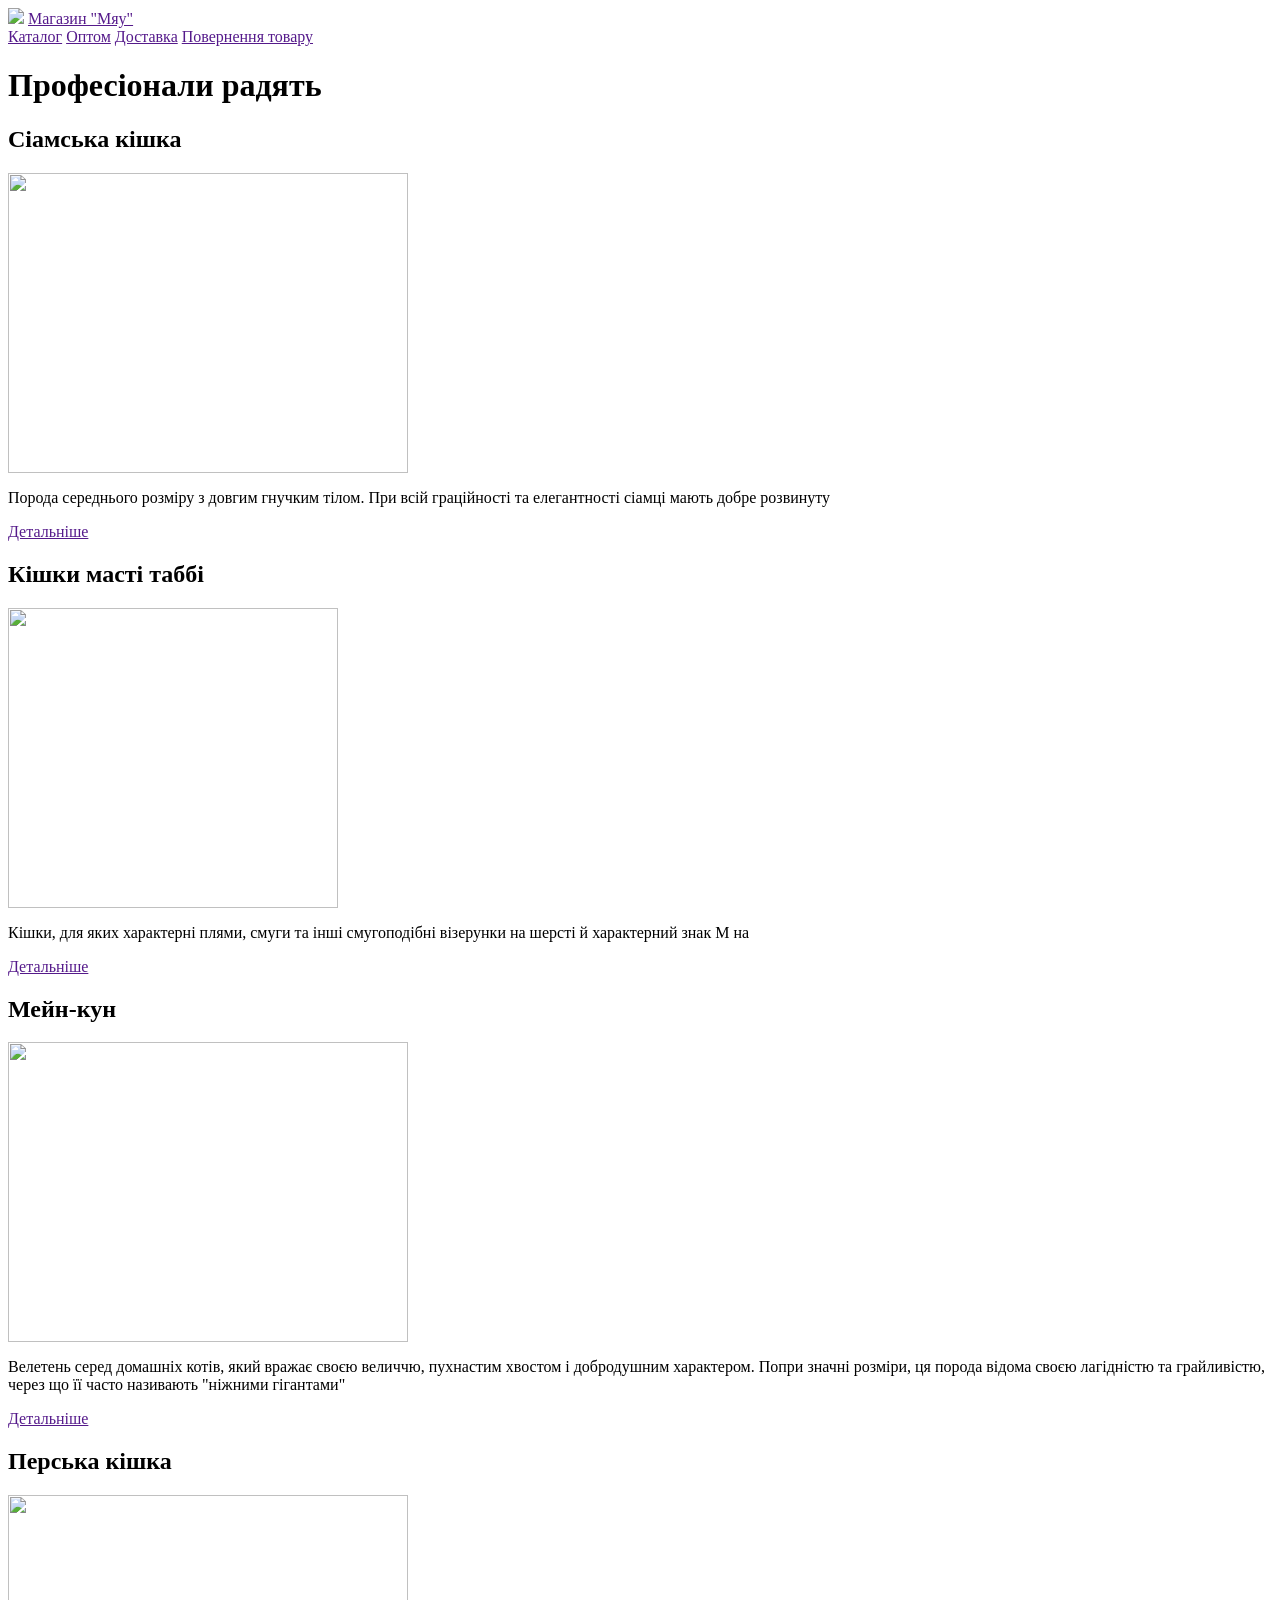
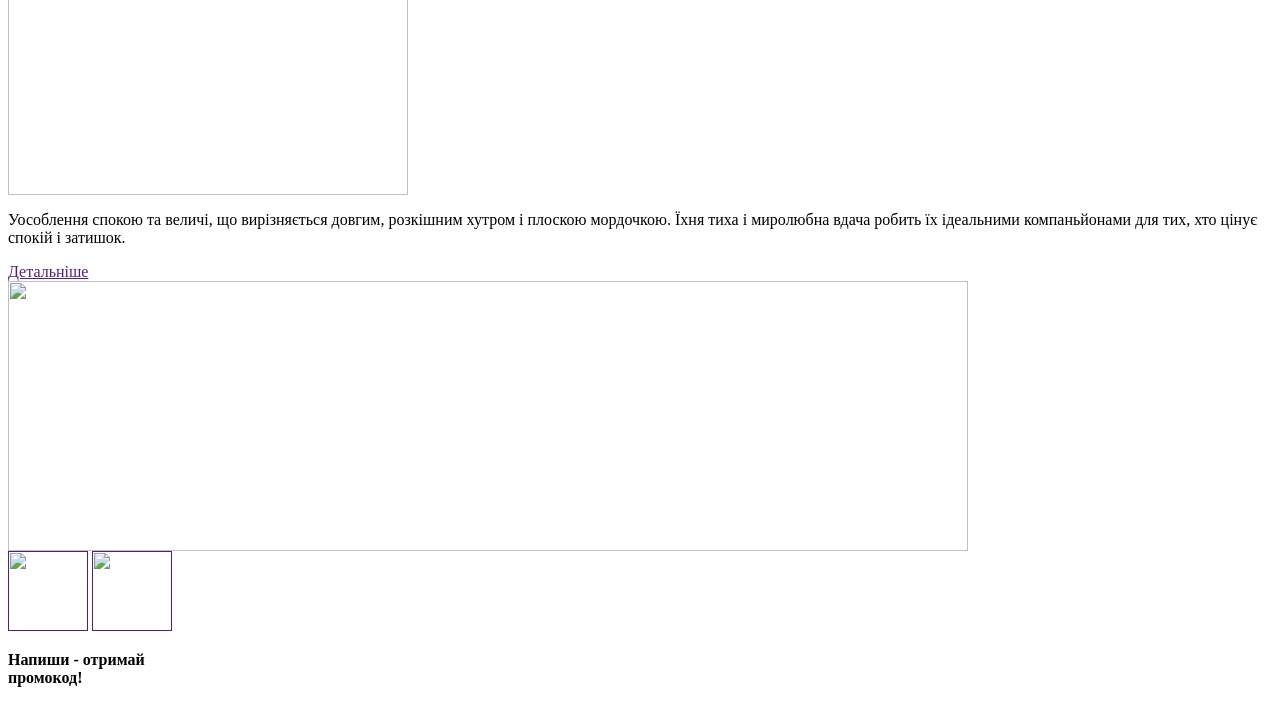
==== index.html @ aae124a3 "Create index.html" ====
<html>
    <head>
        <title>Магазин "Мяу"</title>
        <link rel="stylesheet" href="style.css">
    </head>
    <body>
        <header>
            <img src="https://learn.logikaschool.com/uploads/student/2801011/68bc3e23b621d.png">
            <a class="button" href="">Магазин "Мяу" </a>
        </header>
        <nav>
            <a class="nav-link" href="">Каталог</a>
            <a class="nav-link" href="">Оптом</a>
            <a class="nav-link" href="">Доставка</a>
            <a class="nav-link" href="">Повернення товару</a>
        </nav>
        <main>
            <h1>Професіонали радять</h1>
            <section class="info">
                <article>
                    <h2>Сіамська кішка</h2>
                    <img src="https://ua.cats.com/wp-content/uploads/2020/10/the-Siamese-cats.jpg" width="400px" height="300px"/>
                    <p> Порода середнього розміру з довгим гнучким тілом. При всій граційності та елегантності сіамці мають добре розвинуту</p>
                    <a class="article-but" href="">Детальніше</a>
                </article>
                <article>
                    <h2>Кішки масті таббі</h2>
                    <img src="https://ua.cats.com/wp-content/uploads/2020/10/American-Shorthair-1.jpg" width="330px" height="300px"/>
                    <p> Кішки, для яких характерні плями, смуги та інші смугоподібні візерунки на шерсті й характерний знак М на</p>
                    <a class="article-but" href="">Детальніше</a>
                </article>
                <article>
                    <h2>Мейн-кун </h2>
                    <img src="https://www.supersadovnik.ru/binfiles/images/20240125/b7bc4b22.jpg" width="400px" height="300px"/>
                    <p>Велетень серед домашніх котів, який вражає своєю величчю, пухнастим хвостом і добродушним характером. Попри значні розміри, ця порода відома своєю лагідністю та грайливістю, через що її часто називають "ніжними гігантами"</p>
                    <a class="article-but" href="">Детальніше</a>
                </article>
                <article>
                    <h2>Перська кішка </h2>
                    <img src="https://encrypted-tbn0.gstatic.com/images?q=tbn:ANd9GcTSWDB5X0pcOeyaU6LUPSiTE0FxjA0PDlYnlw&s" width="400px" height="300px"/>
                    <p>Уособлення спокою та величі, що вирізняється довгим, розкішним хутром і плоскою мордочкою. Їхня тиха і миролюбна вдача робить їх ідеальними компаньйонами для тих, хто цінує спокій і затишок.</p>
                    <a class="article-but" href="">Детальніше</a>
                </article>
            </section>
            <img src="https://i.pinimg.com/736x/1b/73/bf/1b73bf9ea3701c64d183f40a0bc0bb34.jpg" width="960" height="270"/>
        </main>
        <footer>
            <a href=""><img src="https://i1.sndcdn.com/avatars-YPqTdlYQGYU2cOMD-J0gRDw-t1080x1080.jpg" width="80px" height="80px"></a>
            <a href=""><img src="https://c8.alamy.com/comp/2SANBBG/illustration-of-a-cute-cartoon-white-cat-holding-a-gun-2SANBBG.jpg" width="80px" height="80px"></a>
            <p><b>Напиши - отримай <br/> промокод!</b></p> 
        </footer>
    </body>
</html>
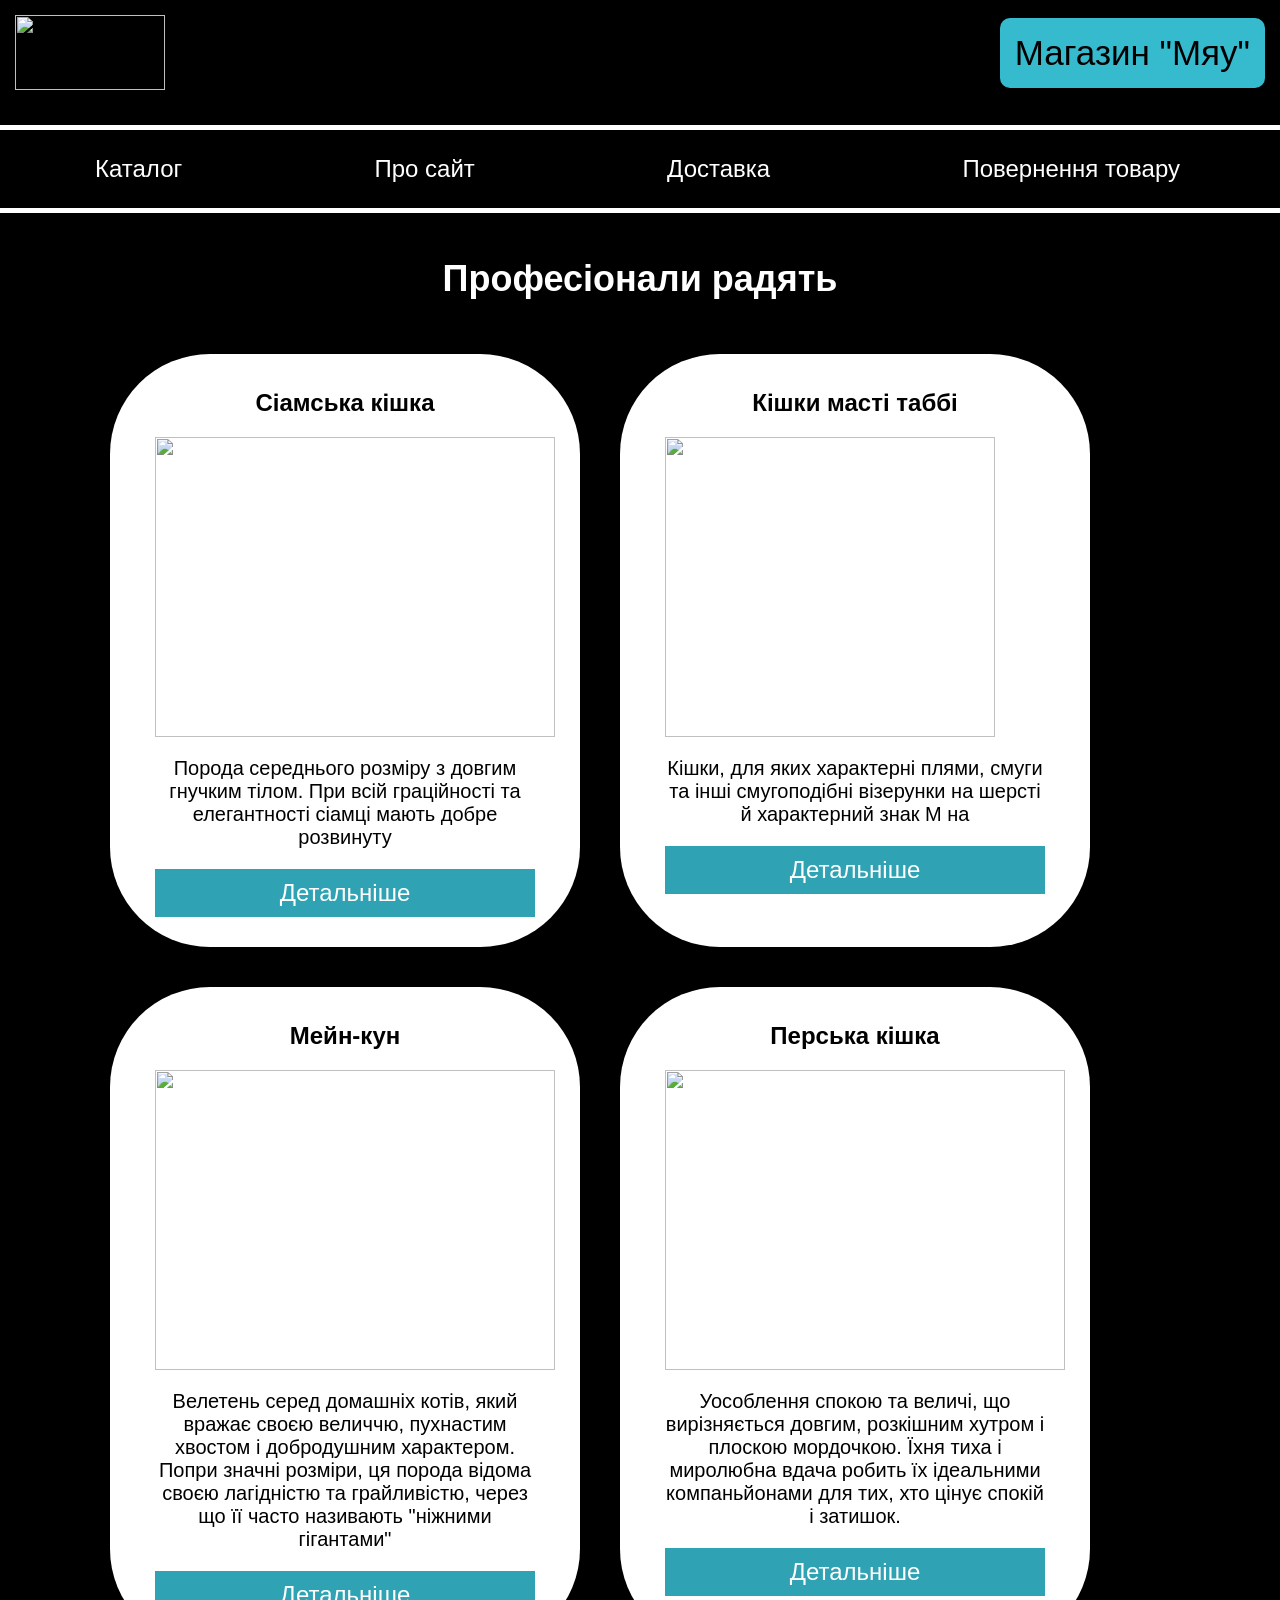
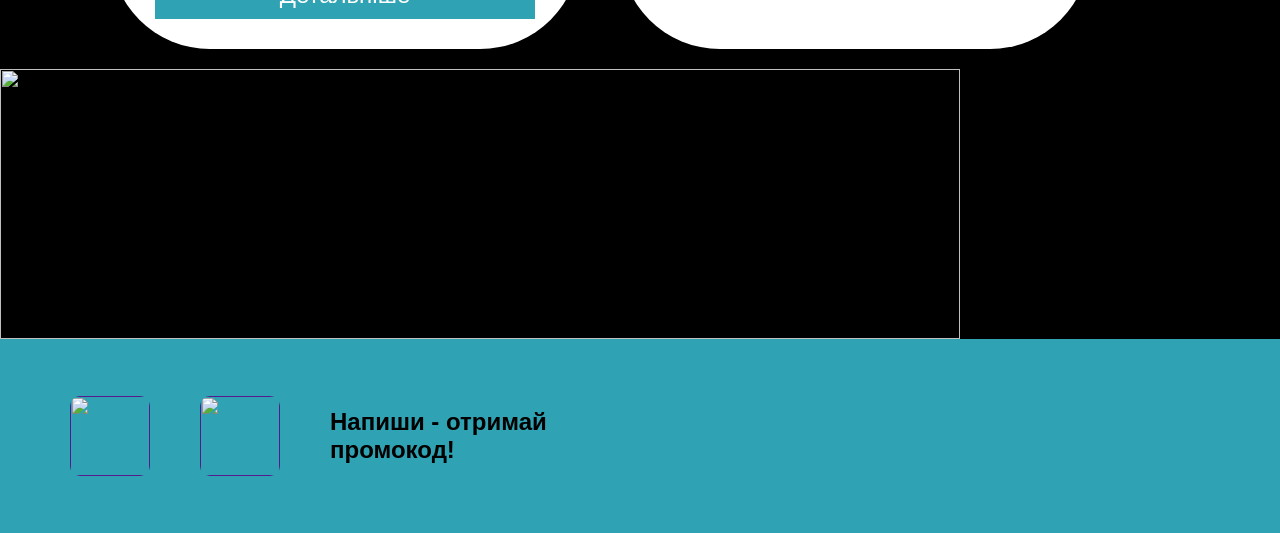
==== commit 90753757: "Update index.html" ====
--- a/index.html
+++ b/index.html
@@ -9,8 +9,8 @@
             <a class="button" href="">Магазин "Мяу" </a>
         </header>
         <nav>
-            <a class="nav-link" href="">Каталог</a>
-            <a class="nav-link" href="">Оптом</a>
+                <a class="nav-link" href="index.html">Каталог</a>
+            <a class="nav-link" href="about.html">Про сайт</a>
             <a class="nav-link" href="">Доставка</a>
             <a class="nav-link" href="">Повернення товару</a>
         </nav>
--- a/style.css
+++ b/style.css
@@ -0,0 +1,136 @@
+body {
+    font-family: sans-serif;
+    background-color: black;
+    color: white;
+    margin: 0;
+}
+
+header {
+    display: flex;
+    justify-content: space-between;
+    padding: 15px;
+    margin-bottom: 20px;
+    align-items: center;
+}
+
+header img {
+    width: 150px;
+    height: 75px;
+}
+
+.button {
+    background-color: #36bbce;
+    padding: 15px;
+    font-weight: 700px;
+    font-size: 35px;
+    color: #000;
+    border-radius: 10px;
+    text-decoration: none;
+}
+
+nav {
+    border-top: 5px solid white;
+    border-bottom: 5px solid white;
+    padding: 25px 100px 25px 95px;
+    display: flex;
+    justify-content: space-between;
+}
+
+.nav-link {
+    text-decoration: none;
+    font-weight: 400px;
+    font-size: 24px;
+    color: #fff;
+}
+
+h1 {
+   font-weight: 700px;
+   font-size: 36px;
+   text-align: center;
+   color: #fff;
+   margin-bottom: 34px;
+   margin-top: 45px;
+}
+
+p {
+    font-weight: 400px;
+    font-size: 20px;
+    color: #000;
+
+}
+
+.info {
+   display: flex;
+   flex-wrap: wrap;
+   max-width: 1100px;
+   margin: 0 auto;
+}
+
+article {
+   background-color: white;
+   padding: 15px 45px 30px 45px;
+   width: 380px;
+   margin: 20px;
+   border-radius: 100px;
+}
+
+article h2 {
+    font-weight: 700px;
+    font-size: 24px;
+    color: #000;
+    text-align: center;
+}
+article p {
+    text-align: center;
+}
+
+.article-but {
+    text-decoration: none;
+    background: #2fa3b4;
+    font-weight: 700px;
+    font-size: 24px;
+    text-align: center;
+    color: #fff;
+    padding: 10px 71px 10px 71px;
+    display: flex;
+    justify-content: center;
+}
+
+footer {
+   background: #2fa3b4;
+   display: flex;
+   align-items: center;
+   padding: 45px 0px 45px 70px;
+}
+
+footer a {
+    margin-right: 50px;
+}
+
+footer p {
+   font-size: 24px;
+   font-weight: 700px;
+   font-size: 24px;
+   color: #000; 
+}
+
+about {
+    display: flex;
+    max-width: 1000px;
+    margin: 0 auto;
+}
+
+about {
+font-weight: 400px;
+font-size: 18px;
+color: #fff;
+margin-bottom: 25px;
+}
+
+about img {
+    border: 5px solid ;
+}
+
+footer img {
+    border-radius: 10px;
+}
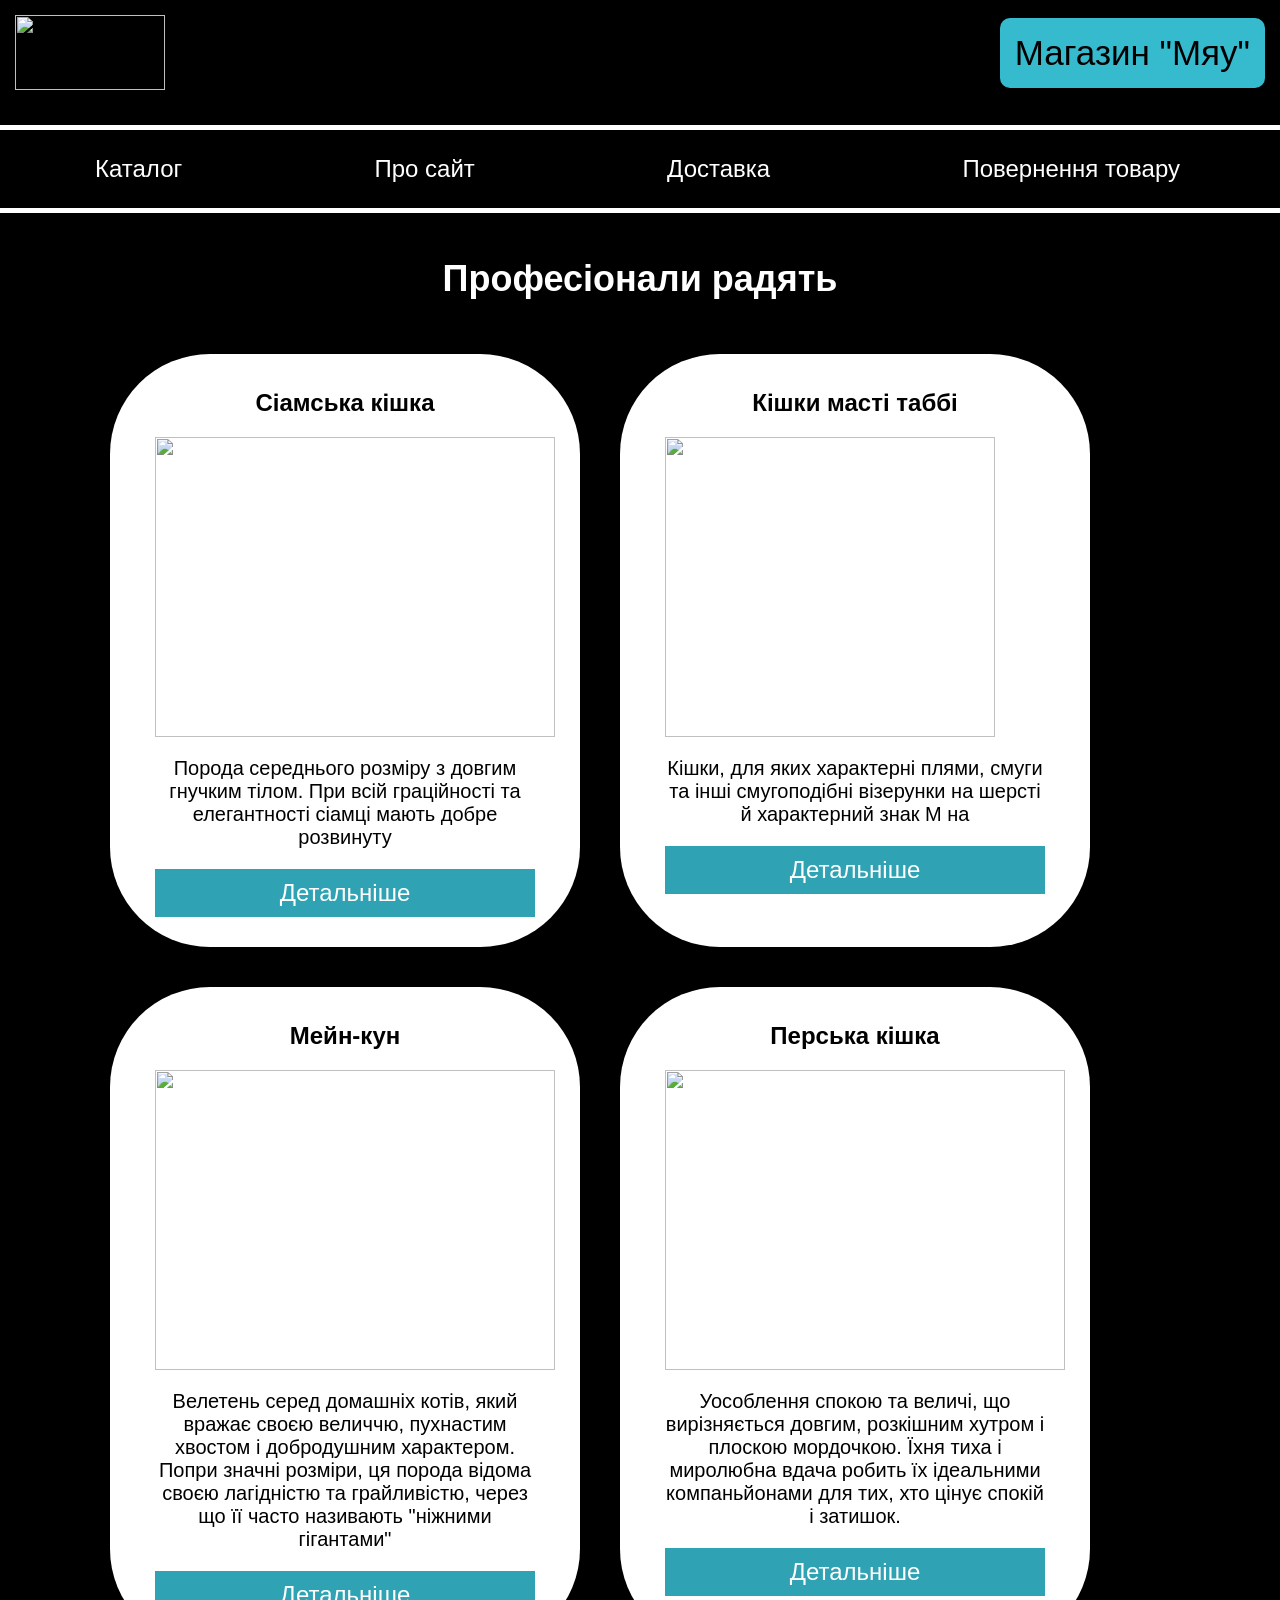
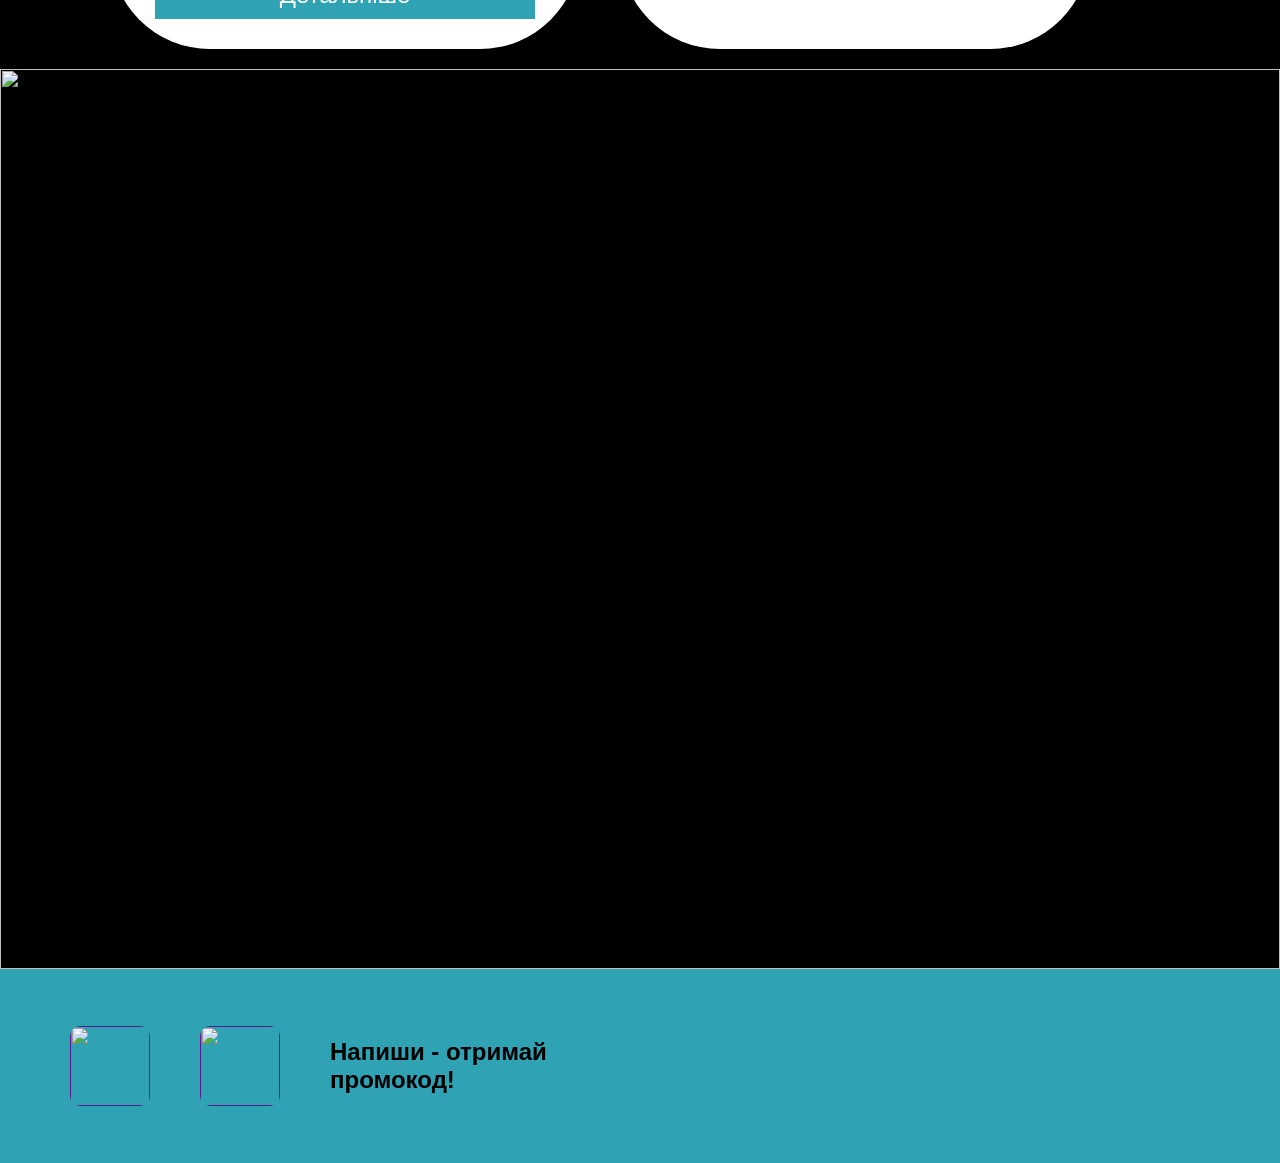
==== commit 495fb8ce: "Update index.html" ====
--- a/index.html
+++ b/index.html
@@ -42,7 +42,7 @@
                     <a class="article-but" href="">Детальніше</a>
                 </article>
             </section>
-            <img src="https://i.pinimg.com/736x/1b/73/bf/1b73bf9ea3701c64d183f40a0bc0bb34.jpg" width="960" height="270"/>
+            <img src="https://i.pinimg.com/736x/1b/73/bf/1b73bf9ea3701c64d183f40a0bc0bb34.jpg" width="100%"/>
         </main>
         <footer>
             <a href=""><img src="https://i1.sndcdn.com/avatars-YPqTdlYQGYU2cOMD-J0gRDw-t1080x1080.jpg" width="80px" height="80px"></a>
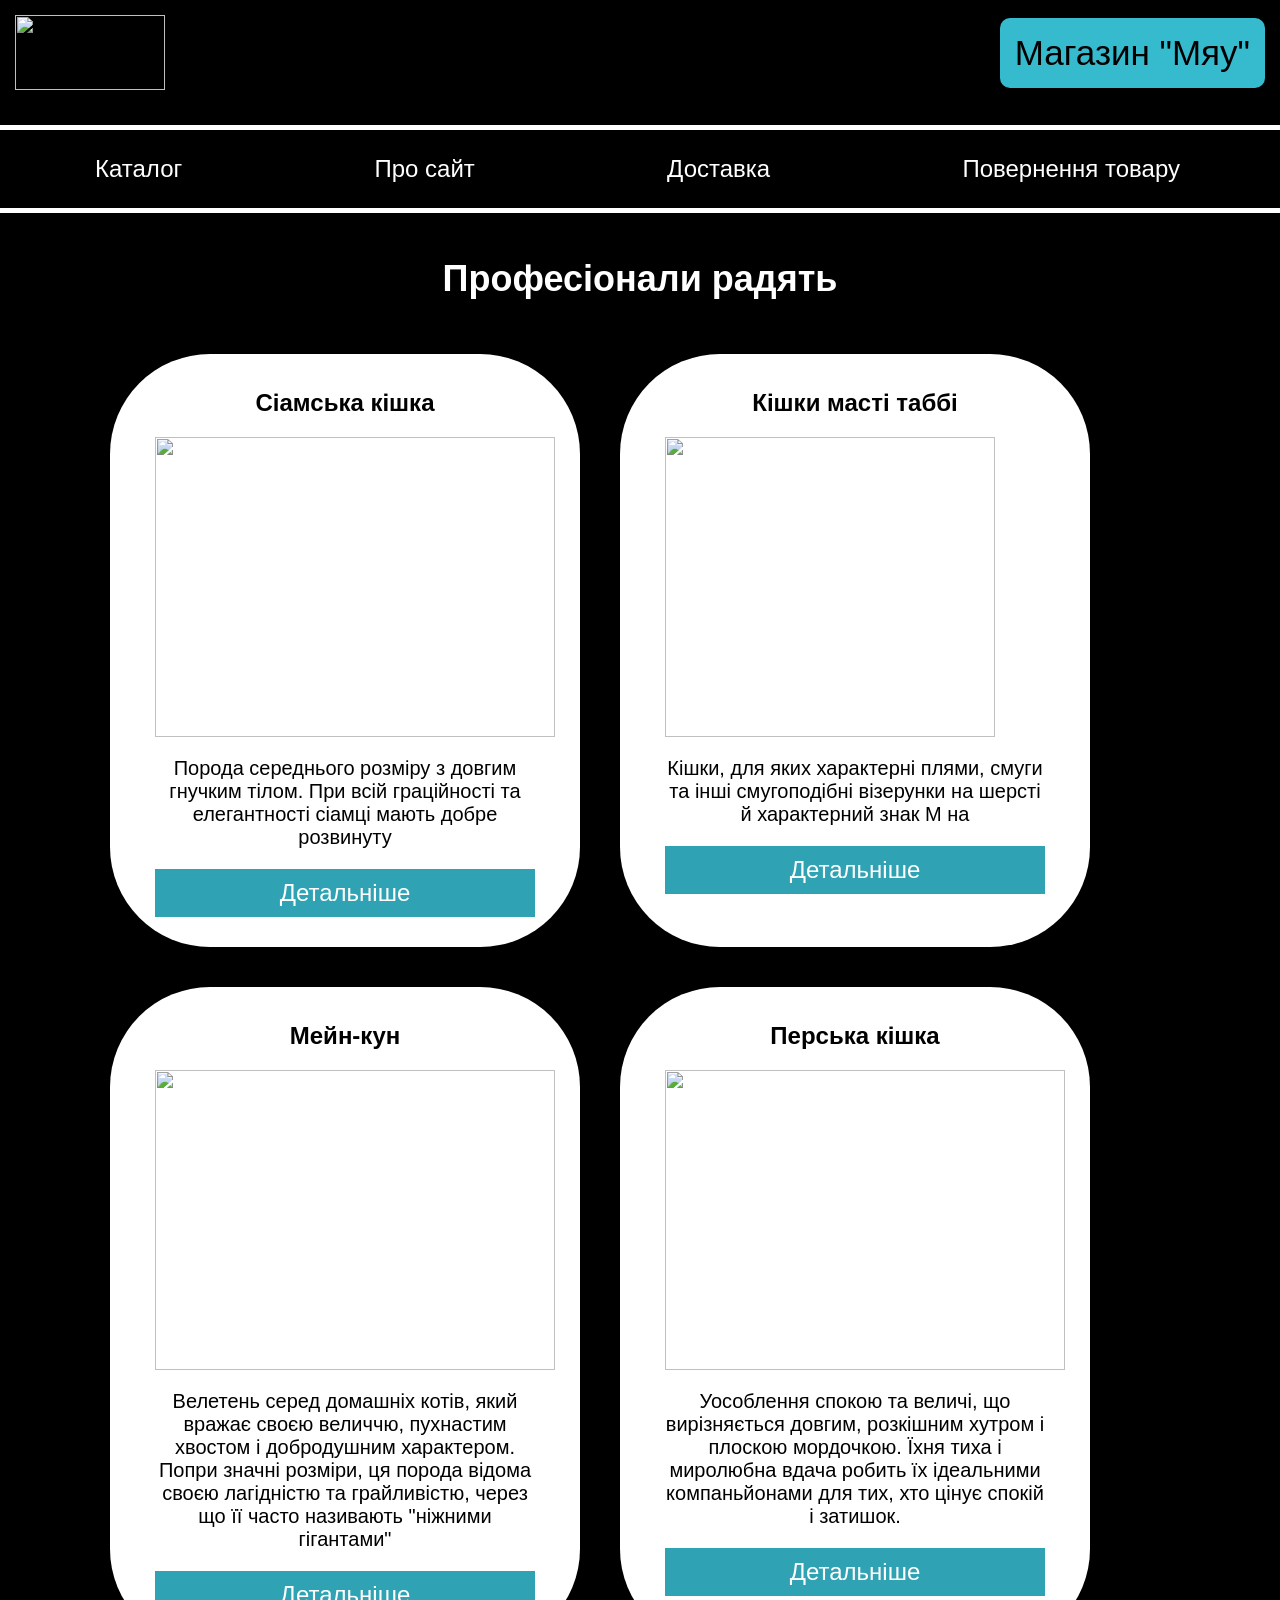
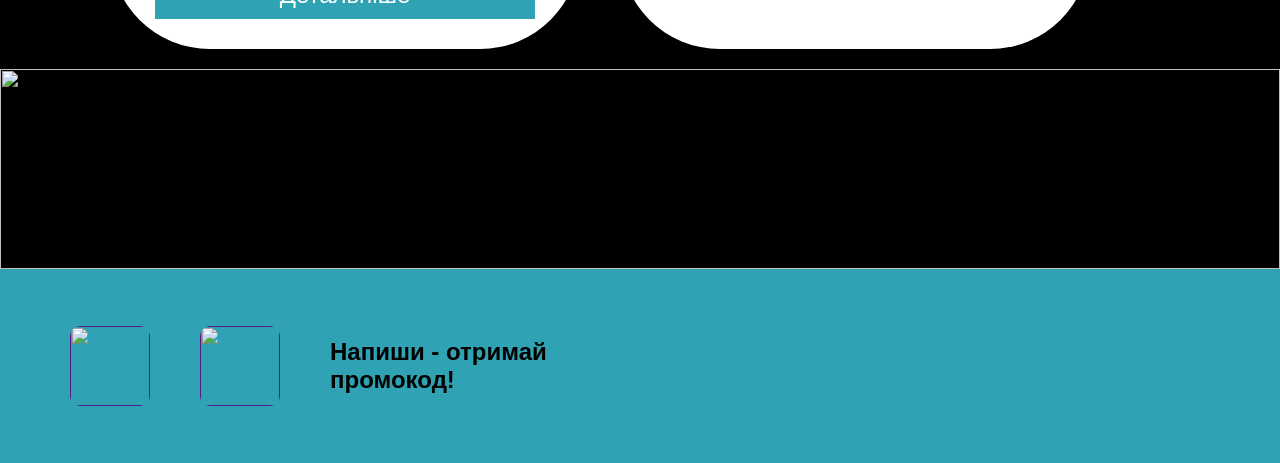
==== commit 42fa0a74: "Update index.html" ====
--- a/index.html
+++ b/index.html
@@ -42,7 +42,7 @@
                     <a class="article-but" href="">Детальніше</a>
                 </article>
             </section>
-            <img src="https://i.pinimg.com/736x/1b/73/bf/1b73bf9ea3701c64d183f40a0bc0bb34.jpg" width="100%"/>
+            <img src="https://i.pinimg.com/736x/1b/73/bf/1b73bf9ea3701c64d183f40a0bc0bb34.jpg" width="100%" height="200px"/>
         </main>
         <footer>
             <a href=""><img src="https://i1.sndcdn.com/avatars-YPqTdlYQGYU2cOMD-J0gRDw-t1080x1080.jpg" width="80px" height="80px"></a>
